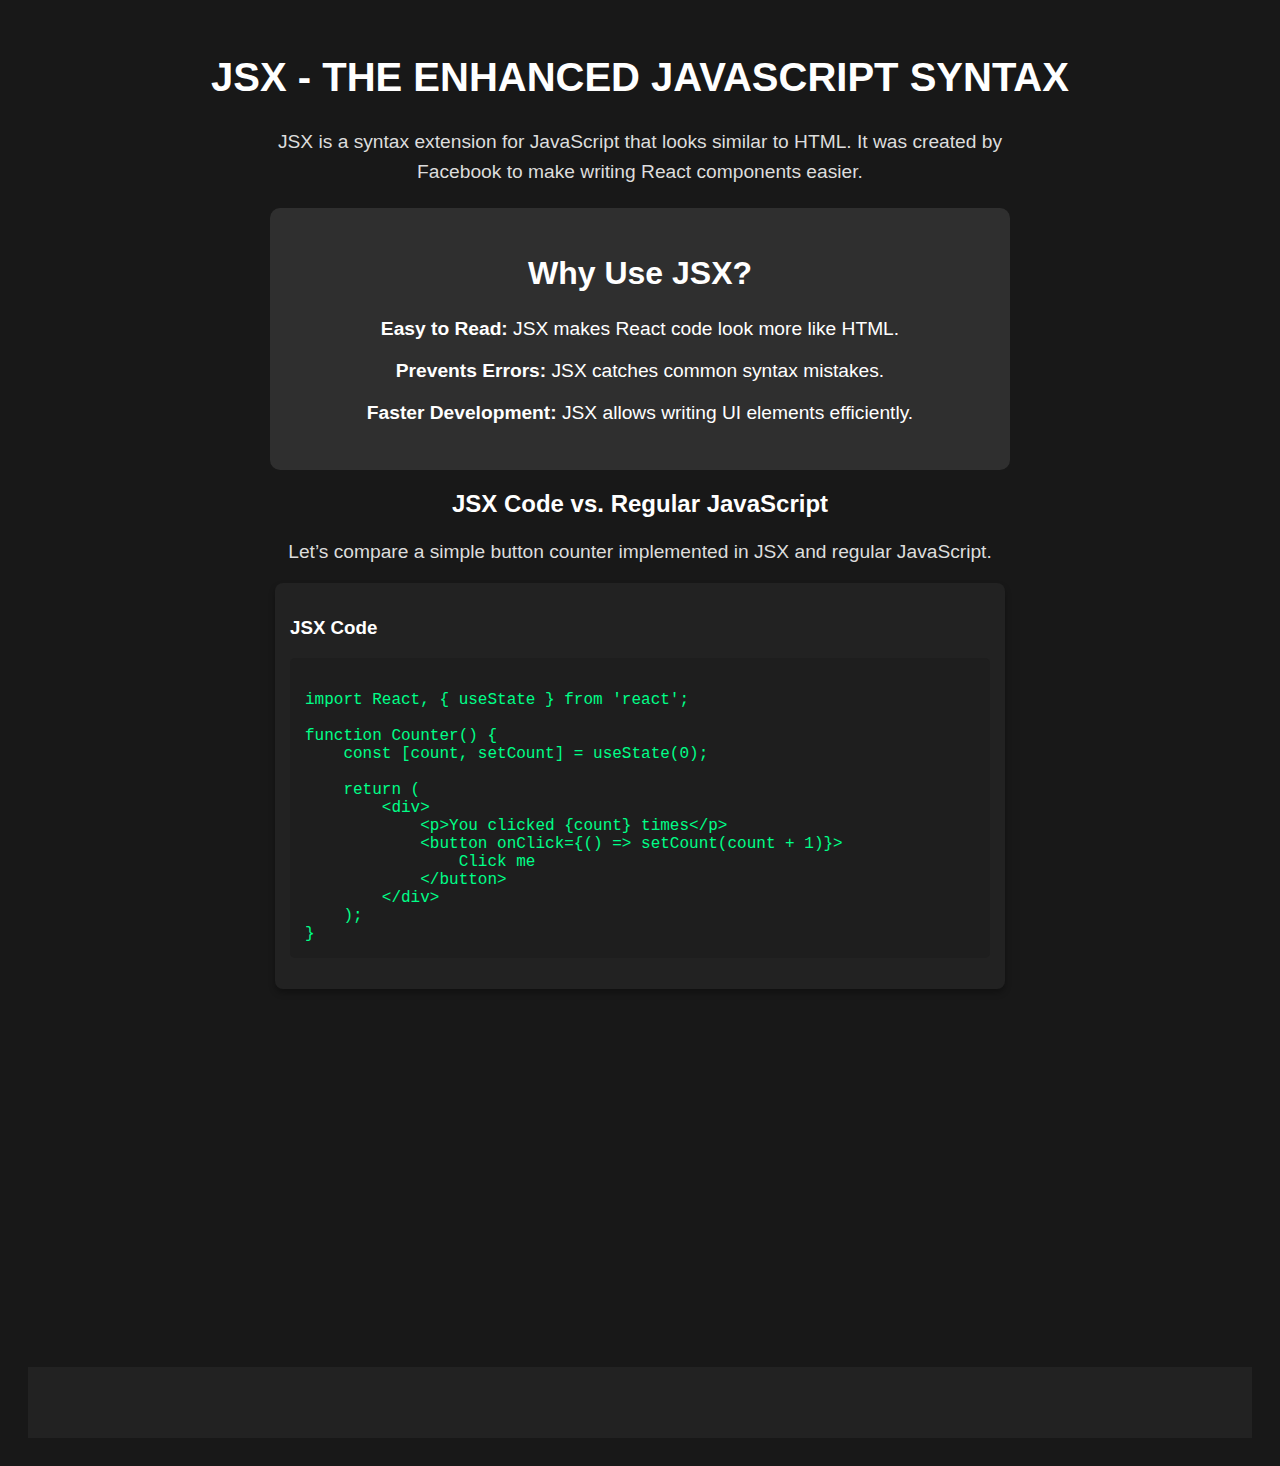
==== jsx.html @ 724f3218 "Initial commit" ====
<!DOCTYPE html>
<html lang="en">
<head>
    <meta charset="UTF-8">
    <meta name="viewport" content="width=device-width, initial-scale=1.0">
    <title>JSX - The Enhanced JavaScript Syntax</title>
    <link rel="stylesheet" href="css/jsx.css">
    <script defer src="scripts/jsx.js"></script>
</head>
<body>

    <header>
        <h1>JSX - The Enhanced JavaScript Syntax</h1>
        <p>JSX is a syntax extension for JavaScript that looks similar to HTML. It was created by Facebook to make writing React components easier.</p>
    </header>

    <section class="why-use">
        <h2>Why Use JSX?</h2>
        <ul>
            <li><strong>Easy to Read:</strong> JSX makes React code look more like HTML.</li>
            <li><strong>Prevents Errors:</strong> JSX catches common syntax mistakes.</li>
            <li><strong>Faster Development:</strong> JSX allows writing UI elements efficiently.</li>
        </ul>
    </section>

    <div class="comparison-container">
        <h2>JSX Code vs. Regular JavaScript</h2>
        <p>Let’s compare a simple button counter implemented in JSX and regular JavaScript.</p>

        <div class="code-container">
            <h3>JSX Code</h3>
            <pre id="jsx-code"></pre>
        </div>

        <div class="code-container">
            <h3>Regular JavaScript</h3>
            <pre id="javascript-code"></pre>
        </div>
    </div>

    <footer>
        <p>&copy; 2025 All Rights Reserved</p>
    </footer>

</body>
</html>
---- css/jsx.css ----
body {
    font-family: 'Poppins', sans-serif;
    background-color: #181818;
    color: white;
    text-align: center;
    padding: 20px;
}

header {
    margin-bottom: 20px;
    
}

h1 {
    font-size: 2.5rem;
    text-transform: uppercase;
}

p {
    font-size: 1.2rem;
    color: #ddd;
    max-width: 800px;
    margin: 0 auto;
    line-height: 1.6;
}

.why-use {
    background: rgba(255, 255, 255, 0.1);
    padding: 20px;
    border-radius: 10px;
    margin: 20px auto;
    max-width: 700px;
}

.why-use h2 {
    font-size: 2rem;
    margin-bottom: 10px;
}

.why-use ul {
    list-style: none;
    padding: 0;
}

.why-use li {
    font-size: 1.2rem;
    padding: 10px 0;
}

.comparison-container {
    margin: 20px auto;
    max-width: 800px;
}

.code-container {
    background: #222;
    padding: 15px;
    border-radius: 8px;
    box-shadow: 0 4px 6px rgba(0, 0, 0, 0.3);
    text-align: left;
    margin: 15px auto;
    max-width: 700px;
}

pre {
    background: #1e1e1e;
    padding: 15px;
    border-radius: 5px;
    color: #00ff88;
    font-family: 'Courier New', monospace;
    overflow-x: auto;
    white-space: pre-wrap;
    word-wrap: break-word;
}

footer {
    margin-top: 30px;
    padding: 20px;
    background: #222;
    font-size: 1rem;
    text-transform: uppercase;
}
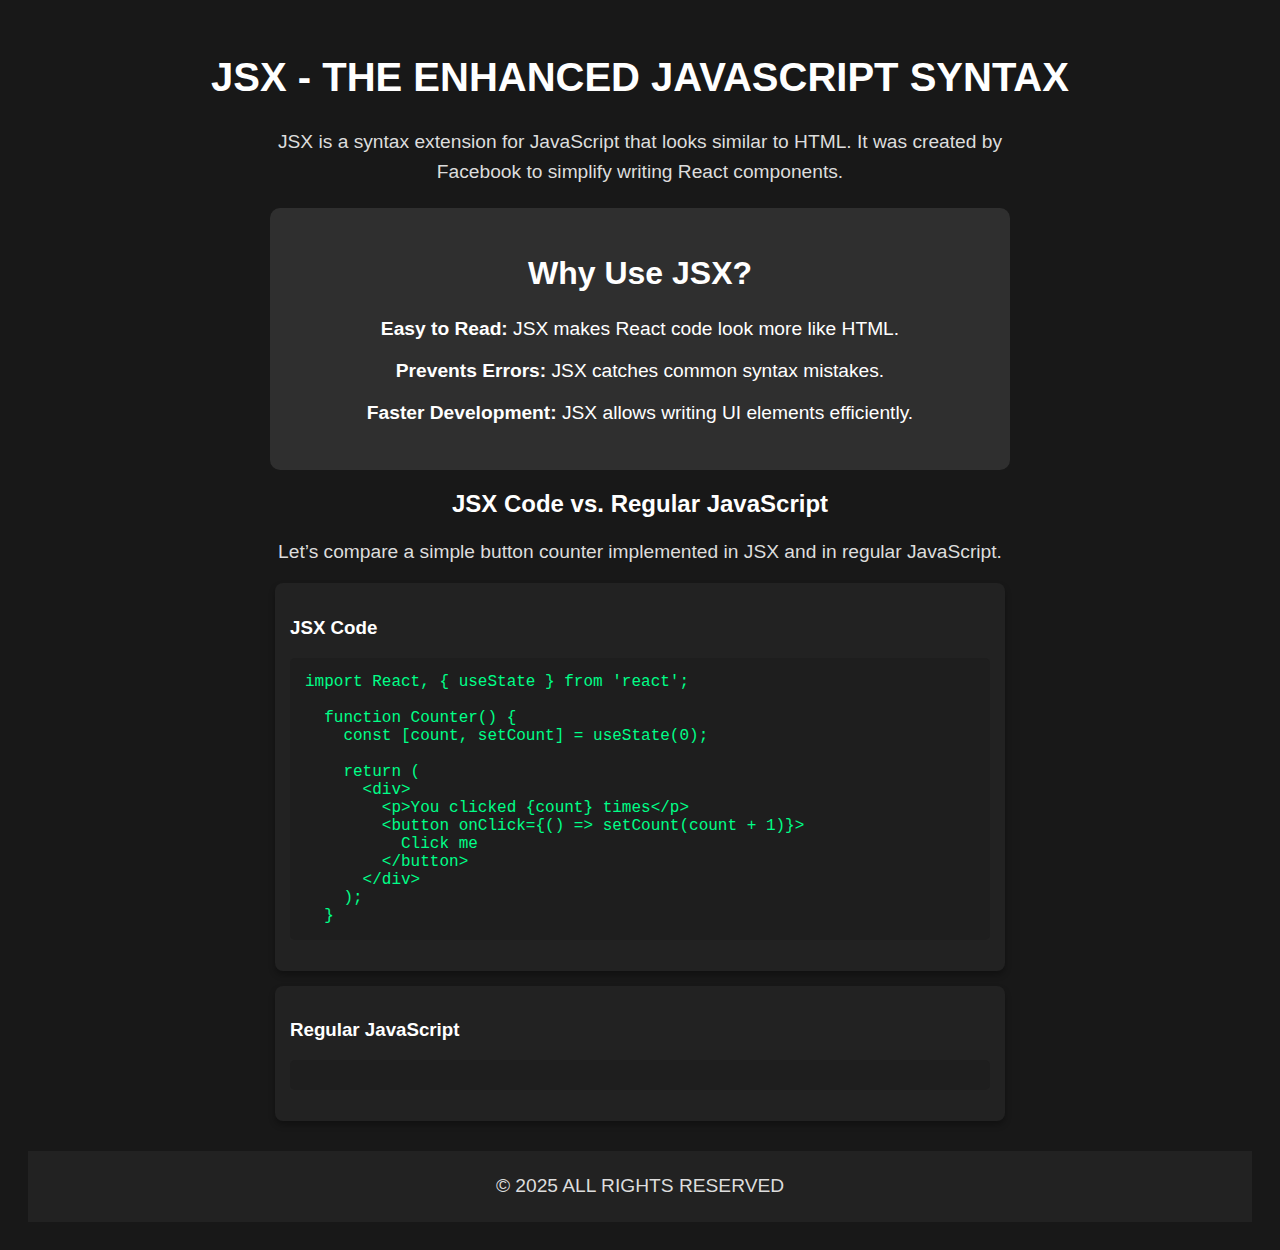
==== commit 1d6b2000: "U pushed me up against my wall" ====
--- a/jsx.html
+++ b/jsx.html
@@ -1,46 +1,52 @@
 <!DOCTYPE html>
 <html lang="en">
 <head>
-    <meta charset="UTF-8">
-    <meta name="viewport" content="width=device-width, initial-scale=1.0">
-    <title>JSX - The Enhanced JavaScript Syntax</title>
-    <link rel="stylesheet" href="css/jsx.css">
-    <script defer src="scripts/jsx.js"></script>
+  <meta charset="UTF-8" />
+  <meta name="viewport" content="width=device-width, initial-scale=1.0" />
+  <title>JSX - The Enhanced JavaScript Syntax</title>
+  <meta name="description" content="A comparison of JSX and regular JavaScript code samples with animations and copy-to-clipboard functionality." />
+  <link rel="stylesheet" href="css/jsx.css" />
+  <script defer src="scripts/jsx.js"></script>
 </head>
 <body>
+  <header class="animate-on-load">
+    <h1>JSX - The Enhanced JavaScript Syntax</h1>
+    <p>
+      JSX is a syntax extension for JavaScript that looks similar to HTML.
+      It was created by Facebook to simplify writing React components.
+    </p>
+  </header>
 
-    <header>
-        <h1>JSX - The Enhanced JavaScript Syntax</h1>
-        <p>JSX is a syntax extension for JavaScript that looks similar to HTML. It was created by Facebook to make writing React components easier.</p>
-    </header>
-
-    <section class="why-use">
-        <h2>Why Use JSX?</h2>
-        <ul>
-            <li><strong>Easy to Read:</strong> JSX makes React code look more like HTML.</li>
-            <li><strong>Prevents Errors:</strong> JSX catches common syntax mistakes.</li>
-            <li><strong>Faster Development:</strong> JSX allows writing UI elements efficiently.</li>
-        </ul>
+  <main>
+    <section class="why-use animate-on-load">
+      <h2>Why Use JSX?</h2>
+      <ul>
+        <li><strong>Easy to Read:</strong> JSX makes React code look more like HTML.</li>
+        <li><strong>Prevents Errors:</strong> JSX catches common syntax mistakes.</li>
+        <li><strong>Faster Development:</strong> JSX allows writing UI elements efficiently.</li>
+      </ul>
     </section>
 
-    <div class="comparison-container">
-        <h2>JSX Code vs. Regular JavaScript</h2>
-        <p>Let’s compare a simple button counter implemented in JSX and regular JavaScript.</p>
+    <div class="comparison-container animate-on-load">
+      <h2>JSX Code vs. Regular JavaScript</h2>
+      <p>
+        Let’s compare a simple button counter implemented in JSX and in regular JavaScript.
+      </p>
 
-        <div class="code-container">
-            <h3>JSX Code</h3>
-            <pre id="jsx-code"></pre>
-        </div>
+      <div class="code-container animate-on-load">
+        <h3>JSX Code</h3>
+        <pre id="jsx-code"></pre>
+      </div>
 
-        <div class="code-container">
-            <h3>Regular JavaScript</h3>
-            <pre id="javascript-code"></pre>
-        </div>
+      <div class="code-container animate-on-load">
+        <h3>Regular JavaScript</h3>
+        <pre id="javascript-code"></pre>
+      </div>
     </div>
+  </main>
 
-    <footer>
-        <p>&copy; 2025 All Rights Reserved</p>
-    </footer>
-
+  <footer class="animate-on-load">
+    <p>&copy; 2025 All Rights Reserved</p>
+  </footer>
 </body>
 </html>
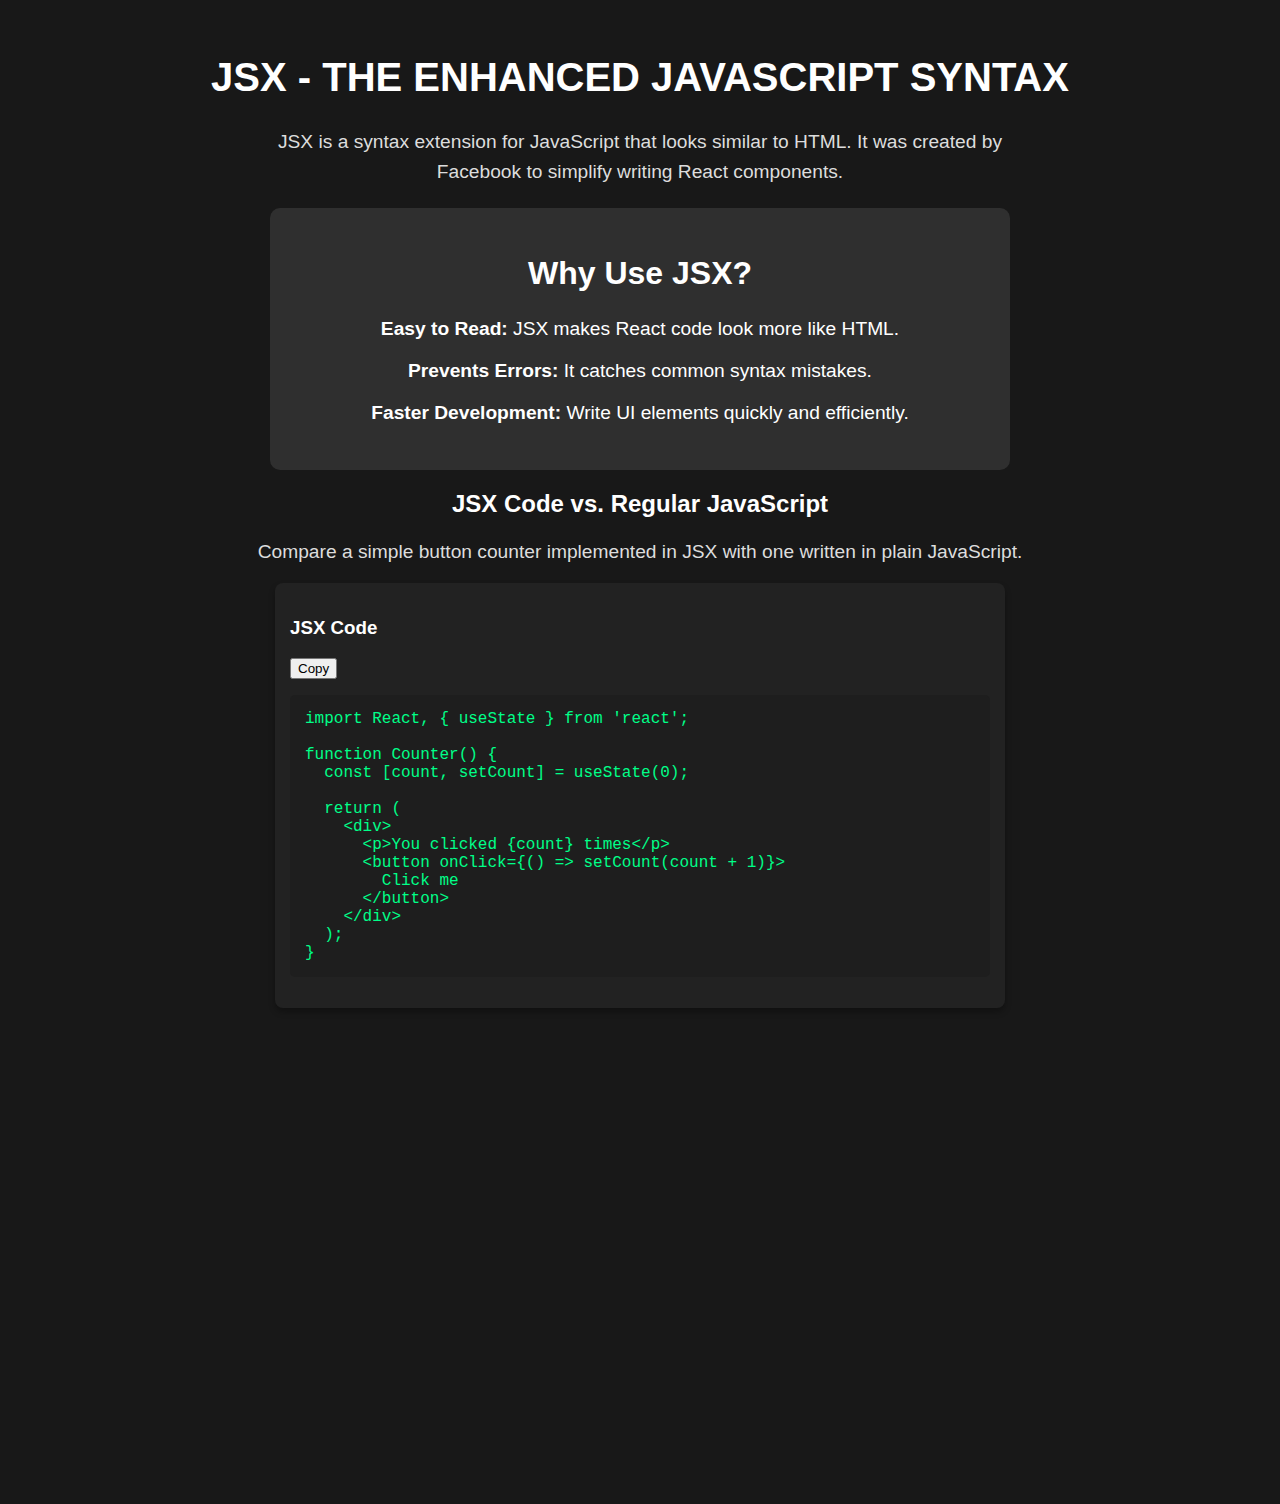
==== commit 92d09efb: "bleeding" ====
--- a/jsx.html
+++ b/jsx.html
@@ -22,15 +22,15 @@
       <h2>Why Use JSX?</h2>
       <ul>
         <li><strong>Easy to Read:</strong> JSX makes React code look more like HTML.</li>
-        <li><strong>Prevents Errors:</strong> JSX catches common syntax mistakes.</li>
-        <li><strong>Faster Development:</strong> JSX allows writing UI elements efficiently.</li>
+        <li><strong>Prevents Errors:</strong> It catches common syntax mistakes.</li>
+        <li><strong>Faster Development:</strong> Write UI elements quickly and efficiently.</li>
       </ul>
     </section>
 
-    <div class="comparison-container animate-on-load">
+    <section class="comparison-container animate-on-load">
       <h2>JSX Code vs. Regular JavaScript</h2>
       <p>
-        Let’s compare a simple button counter implemented in JSX and in regular JavaScript.
+        Compare a simple button counter implemented in JSX with one written in plain JavaScript.
       </p>
 
       <div class="code-container animate-on-load">
@@ -42,7 +42,7 @@
         <h3>Regular JavaScript</h3>
         <pre id="javascript-code"></pre>
       </div>
-    </div>
+    </section>
   </main>
 
   <footer class="animate-on-load">
